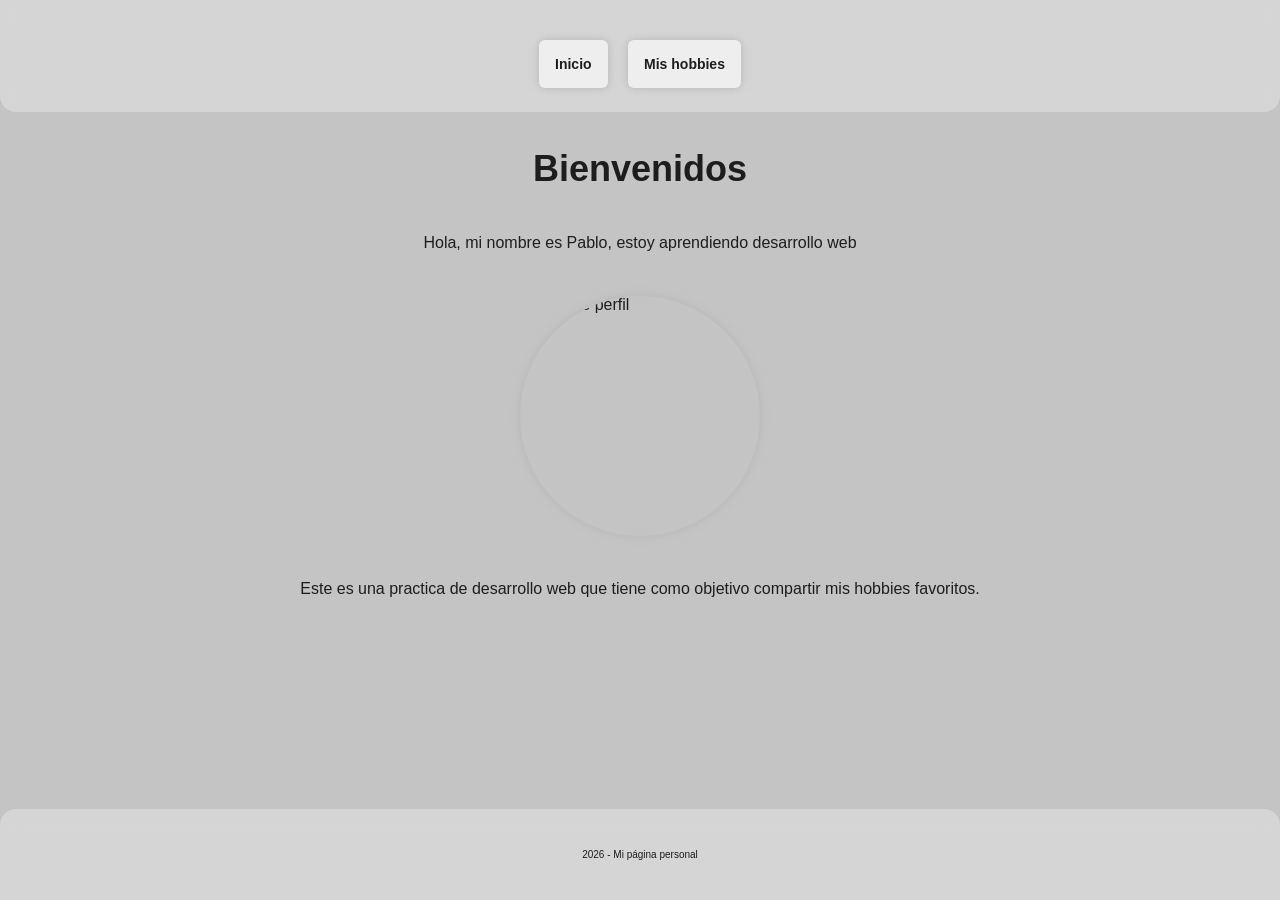
==== index.html @ 86c09490 "Primer commit - proyecto hobbies" ====
<!DOCTYPE html>
<html lang="es">
<head>
    <meta charset="UTF-8">
    <meta name="viewport" content="width=device-width, initial-scale=1.0">
    <title>Sobre mí</title>
    <link rel="stylesheet" href="miestilo.css">
</head>

<body>

<header>

    <nav>
        <a button href="index.html">Inicio</a>
        <a button href="hobbies.html">Mis hobbies</a>
    </nav>

</header>

<main>

    <h1>Bienvenidos</h1>

    <p>Hola, mi nombre es Pablo, estoy aprendiendo desarrollo web</p>

    <img src="img/perfil.jpg" alt="Foto de perfil">

<p>Este es una practica de desarrollo web que tiene como objetivo compartir mis hobbies favoritos.</p>
    
</main>

<footer>
    <p>2026 - Mi página personal</p>
</footer>

</body>
</html>
---- miestilo.css ----
body {
    background-color: #c4c4c4;
    font-family: lato, sans-serif;
    color: #1d1d1d;
    padding: 0px;
    margin: 0px;

    display: flex;
    flex-direction: column;
    min-height: 100vh;
}

header { 
    position:fixed;
    top: 0;
    left: 0;
    width: 100%;
    padding:16px 0;
    z-index: 1000;
    border-radius: 0px 0px 16px 16px;

    /*---El truco del BLUR---*/
    background-color: rgba(218, 218, 218, 0.8);
    backdrop-filter: blur(10px);
    -webkit-backdrop-filter: blur(10px);
}

nav {
    text-align: center;
    margin-top: 16px;
}

nav a {
    display: inline-block;
    text-decoration: none;
    background-color: #eee;
    color: #1d1d1d;
    font-family: lato, sans-serif;
    font-size: 14px;
    font-weight: bold;
    padding: 16px 16px;
    margin: 8px 8px;
    border-radius: 6px;
    box-shadow: 0px 0px 10px #b5b5b5;
    transition: background-color 0.3s ease;
}

nav a:hover {
    background-color: #ddd;
}

main {
    flex: 1;
    padding: 24px;
    margin-top: 100px;
    margin-bottom: 100px;
}



h1 { 
    font-size: 36px;
    text-align: center;
}

h2 {
    font-size: 24px;
    text-align: center;
}

h3 {
    font-size: 20px;
    text-align: center;
}

img {
    display: block;
    margin: 24px auto;
    width: 300px;
    height: auto;
    border-radius: 16px;
}

main > img {
    width: 240px;
    height: 240px;
    border-radius: 50%;
    object-fit: cover;
    box-shadow: 0px 0px 10px #b5b5b5;
}

article {
    background-color: #eee;
    padding: 16px;
    border-radius: 16px;
    margin: 24px auto;
    max-width: 400px;
}

article:hover {
    background-color: #eee;
    transform:translateY(-4px);
    box-shadow: 0px 10px 20px rgb(0, 0, 0, 0.1);
    transition: all 0.3s ease;
}

p {
    font-size: 16px;
    padding: 20px;
    text-align: center;
}

footer {
    position: fixed;
    bottom: 0;
    left: 0;
    width: 100%;
    padding: 10px 0;
    z-index: 1000;
    border-radius: 16px 16px 0px 0px;

    /*---El truco del BLUR---*/
    background-color: rgba(218, 218, 218, 0.8);
    backdrop-filter: blur(10px);
    -webkit-backdrop-filter: blur(10px);
}

footer p{
    font-family: futura, sans-serif;
    font-size: 10px;
    text-align: center;
}
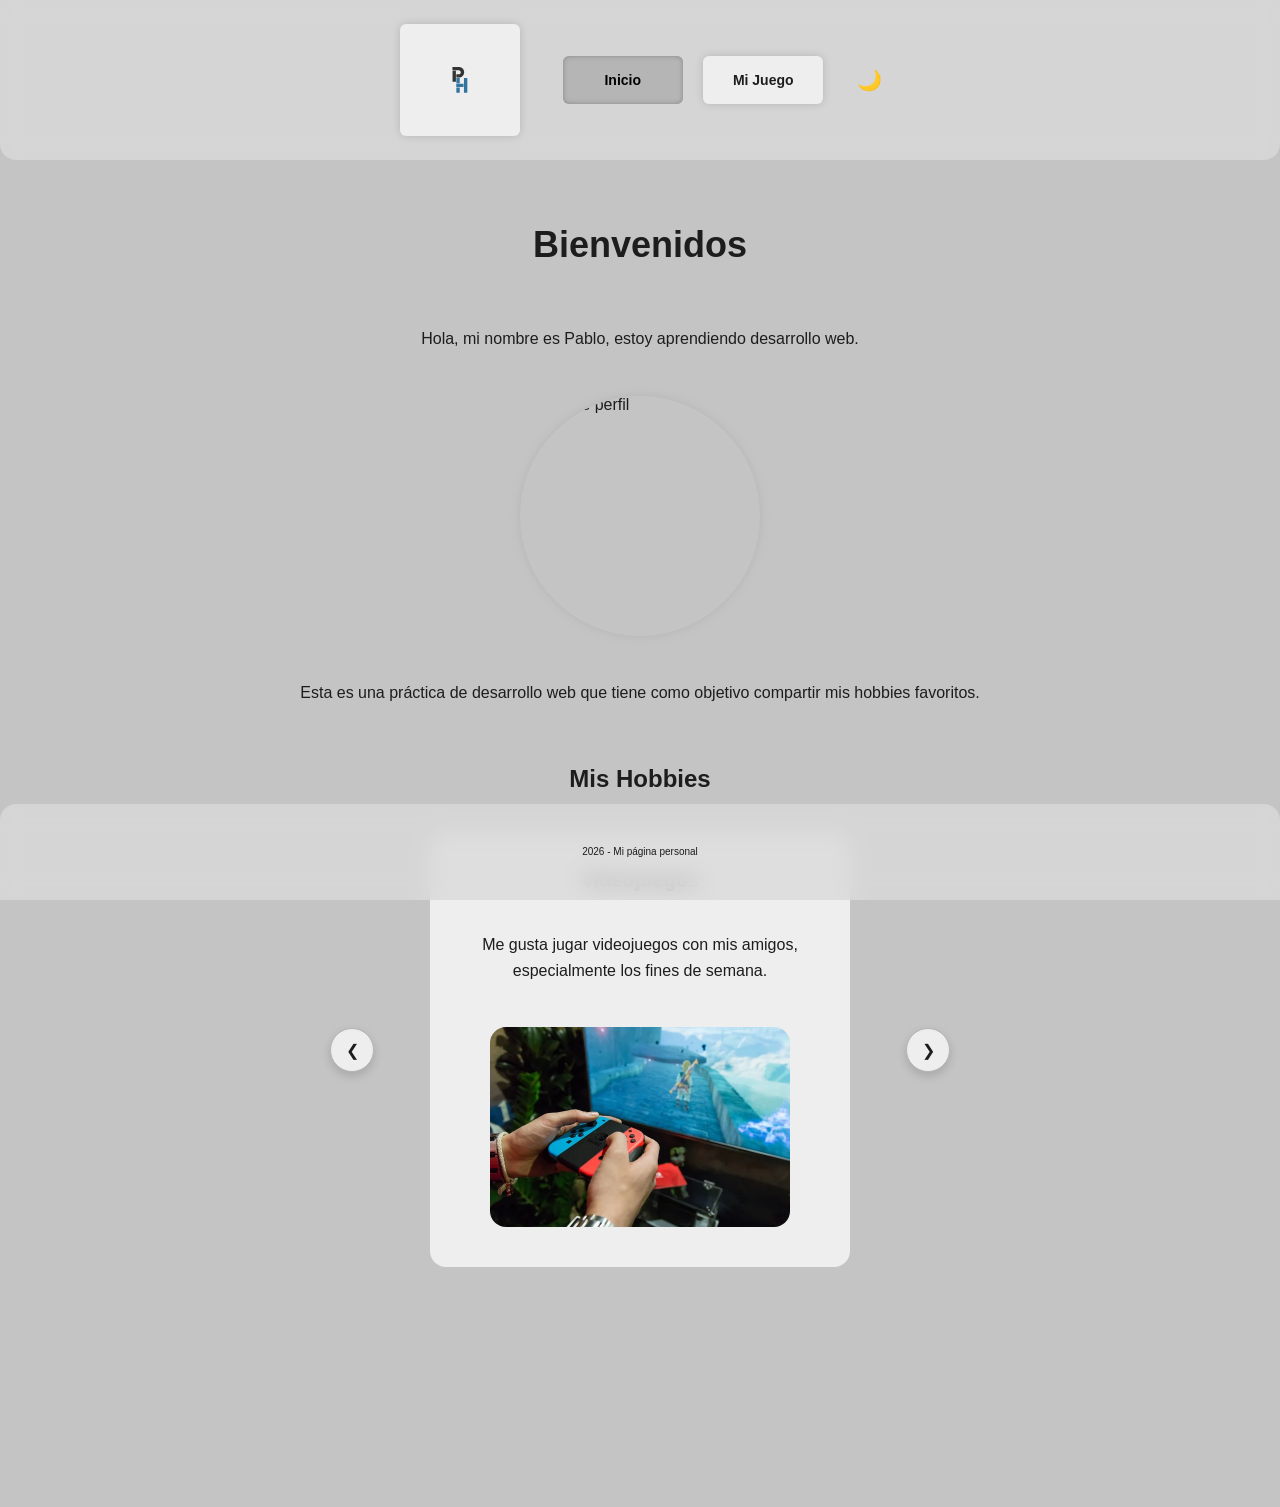
==== commit 33a20f62: "Checkpoint VI" ====
--- a/index.html
+++ b/index.html
@@ -3,36 +3,73 @@
 <head>
     <meta charset="UTF-8">
     <meta name="viewport" content="width=device-width, initial-scale=1.0">
-    <title>Sobre mí</title>
+    <title>Sobre mí - Inicio</title>
     <link rel="stylesheet" href="miestilo.css">
 </head>
 
 <body>
 
 <header>
-
     <nav>
-        <a button href="index.html">Inicio</a>
-        <a button href="hobbies.html">Mis hobbies</a>
+        <a href="index.html" class="logo-enlace">
+            <img src="img/logo.svg" alt="Logo" class="logo-svg">
+        </a>
+        
+        <a class="activo" href="index.html">Inicio</a>
+        <a href="juego.html">Mi Juego</a>
+        <button id="btn-dark-mode" class="btn-toggle">🌙</button>
     </nav>
-
 </header>
 
 <main>
-
     <h1>Bienvenidos</h1>
-
-    <p>Hola, mi nombre es Pablo, estoy aprendiendo desarrollo web</p>
-
+    <p>Hola, mi nombre es Pablo, estoy aprendiendo desarrollo web.</p>
+    
     <img src="img/perfil.jpg" alt="Foto de perfil">
 
-<p>Este es una practica de desarrollo web que tiene como objetivo compartir mis hobbies favoritos.</p>
-    
+    <p>Esta es una práctica de desarrollo web que tiene como objetivo compartir mis hobbies favoritos.</p>
+
+    <section>
+        <h2>Mis Hobbies</h2>
+        
+        <div class="carrusel-container">
+            <button class="carrusel-btn prev" id="prev-btn">&#10094;</button>
+            
+            <div class="carrusel-tracks">
+                <article class="carrusel-item activo">
+                    <h3>Videojuegos</h3>
+                    <p>Me gusta jugar videojuegos con mis amigos, especialmente los fines de semana.</p>
+                    <img src="img/videojuegos.jpg" alt="Control de videojuegos">
+                </article>
+
+                <article class="carrusel-item">
+                    <h3>Ejercicio</h3>
+                    <p>Realizar ejercicio me ayuda a mantenerme activo y despejar mi mente.</p>
+                    <img src="img/ejercicio.jpeg" alt="Ejercicio">
+                </article>
+
+                <article class="carrusel-item">
+                    <h3>Música</h3>
+                    <p>Escucho música mientras trabajo o estudio.</p>
+                    <img src="img/musica.jpg" alt="Banda musical">
+                </article>
+
+                <article class="carrusel-item">
+                    <h3>Series</h3>
+                    <p>Disfruto ver series junto con mi pareja.</p>
+                    <img src="img/series.jpg" alt="Series de televisión">
+                </article>
+            </div>
+
+            <button class="carrusel-btn next" id="next-btn">&#10095;</button>
+        </div>
+    </section>
 </main>
 
 <footer>
     <p>2026 - Mi página personal</p>
 </footer>
 
+<script src="script.js"></script>
 </body>
 </html>
--- a/miestilo.css
+++ b/miestilo.css
@@ -11,15 +11,15 @@
 }
 
 header { 
-    position:fixed;
+    position: fixed;
     top: 0;
     left: 0;
     width: 100%;
-    padding:16px 0;
+    padding: 16px 0;
     z-index: 1000;
     border-radius: 0px 0px 16px 16px;
 
-    /*---El truco del BLUR---*/
+    /*---BLUR---*/
     background-color: rgba(218, 218, 218, 0.8);
     backdrop-filter: blur(10px);
     -webkit-backdrop-filter: blur(10px);
@@ -27,7 +27,6 @@
 
 nav {
     text-align: center;
-    margin-top: 16px;
 }
 
 nav a {
@@ -38,34 +37,46 @@
     font-family: lato, sans-serif;
     font-size: 14px;
     font-weight: bold;
-    padding: 16px 16px;
+    padding: 16px 0px; /* Cambiamos el padding horizontal a 0 porque el ancho ahora lo controla el 'width' */
     margin: 8px 8px;
     border-radius: 6px;
     box-shadow: 0px 0px 10px #b5b5b5;
     transition: background-color 0.3s ease;
+
+    /* --- Truco para que todos tengan el mismo peso --- */
+    width: 120px;       /* Fuerza a que TODOS los botones midan exactamente 120px de ancho */
+    text-align: center; /* Centra el texto horizontalmente dentro del botón */
 }
 
 nav a:hover {
     background-color: #ddd;
 }
 
+nav a.activo {
+    background-color: #b5b5b5;
+    color: #000;
+    box-shadow: inset 0px 0px 5px #888;
+    cursor: default;
+}
+
 main {
     flex: 1;
-    padding: 24px;
+    padding: 100px;
     margin-top: 100px;
     margin-bottom: 100px;
 }
 
-
-
 h1 { 
     font-size: 36px;
     text-align: center;
+    margin-bottom: 40px;
 }
 
 h2 {
     font-size: 24px;
     text-align: center;
+    margin-top: 40px;
+    margin-bottom: 24px;
 }
 
 h3 {
@@ -97,17 +108,11 @@
     max-width: 400px;
 }
 
-article:hover {
-    background-color: #eee;
-    transform:translateY(-4px);
-    box-shadow: 0px 10px 20px rgb(0, 0, 0, 0.1);
-    transition: all 0.3s ease;
-}
-
 p {
     font-size: 16px;
     padding: 20px;
     text-align: center;
+    line-height: 1.6;
 }
 
 footer {
@@ -119,14 +124,174 @@
     z-index: 1000;
     border-radius: 16px 16px 0px 0px;
 
-    /*---El truco del BLUR---*/
+    /*---BLUR---*/
     background-color: rgba(218, 218, 218, 0.8);
     backdrop-filter: blur(10px);
     -webkit-backdrop-filter: blur(10px);
 }
 
-footer p{
+footer p {
     font-family: futura, sans-serif;
     font-size: 10px;
     text-align: center;
+}
+
+/* --- ESTILOS PARA EL LOGO SVG --- */
+.logo-enlace {
+    margin-right: 30px;
+    vertical-align: middle;
+    display: inline-block;
+}
+
+.logo-svg {
+    height: 32px;
+    width: auto;
+    display: block;
+    transition: transform 0.2s ease;
+}
+
+.logo-enlace:hover .logo-svg {
+    transform: scale(1.05);
+}
+
+/* ---BOTÓN DE MODO OSCURO --- */
+.btn-toggle {
+    background: none;
+    border: none;
+    font-size: 20px;
+    cursor: pointer;
+    margin-left: 15px;
+    transition: transform 0.2s;
+}
+
+.btn-toggle:hover {
+    transform: scale(1.2);
+}
+
+nav a, .btn-toggle {
+    vertical-align: middle;
+}
+
+/* ---CARRUSEL--- */
+.carrusel-container {
+    position: relative;
+    max-width: 420px;
+    margin: 40px auto;
+    display: flex;
+    align-items: center;
+    justify-content: center;
+}
+
+.carrusel-tracks {
+    display: flex;
+    overflow: hidden;
+}
+
+.carrusel-tracks article {
+    margin: 0 auto;
+}
+
+.carrusel-item {
+    display: none; 
+    width: 100%;
+    animation: aparecerHobby 0.4s ease-in-out;
+}
+
+.carrusel-item.activo {
+    display: block;
+}
+
+/* --- ESTILO DE BOTONES REDONDOS --- */
+.carrusel-btn {
+    position: absolute;
+    
+    /* Dimensiones círculo perfecto */
+    width: 44px;
+    height: 44px;
+    border-radius: 50%;
+    
+    /* Centrado de la flecha interior */
+    display: flex;
+    align-items: center;
+    justify-content: center;
+    
+    /* Colores y bordes */
+    background-color: #eee;
+    color: #1d1d1d;
+    border: 1px solid #b5b5b5;
+    font-size: 16px;
+    cursor: pointer;
+    z-index: 10;
+    user-select: none;
+    
+    /* Sombra suave */
+    box-shadow: 0px 4px 10px rgba(0, 0, 0, 0.15);
+    transition: all 0.2s ease;
+}
+
+/* Hover */
+.carrusel-btn:hover {
+    background-color: #ddd;
+    transform: scale(1.1); /* Se agranda un poquito de forma fluida */
+    box-shadow: 0px 6px 14px rgba(0, 0, 0, 0.2);
+}
+
+.prev { left: -100px; }
+.next { right: -100px; }
+
+/* --- BOTONES PARA MODO OSCURO --- */
+body.dark-mode .carrusel-btn {
+    background-color: #2a2a2a;
+    color: #e0e0e0;
+    border: 1px solid #444;
+    box-shadow: 0px 4px 10px rgba(0, 0, 0, 0.5);
+}
+
+body.dark-mode .carrusel-btn:hover {
+    background-color: #3a3a3a;
+    color: #fff;
+}
+
+@keyframes aparecerHobby {
+    from { opacity: 0; transform: scale(0.98); }
+    to { opacity: 1; transform: scale(1); }
+}
+
+body.dark-mode .carrusel-btn {
+    background-color: rgba(255, 255, 255, 0.2);
+    color: white;
+}
+body.dark-mode .carrusel-btn:hover {
+    background-color: rgba(255, 255, 255, 0.4);
+}
+
+/* --- MODO OSCURO GLOBAL (.dark-mode) --- */
+body.dark-mode {
+    background-color: #121212;
+    color: #e0e0e0;
+}
+
+body.dark-mode header, body.dark-mode footer {
+    background-color: rgba(30, 30, 30, 0.8);
+}
+
+body.dark-mode nav a {
+    background-color: #2a2a2a;
+    color: #e0e0e0;
+    box-shadow: 0px 0px 10px #050505;
+}
+
+body.dark-mode nav a:hover {
+    background-color: #3a3a3a;
+}
+
+body.dark-mode nav a.activo {
+    background-color: #555;
+    color: #fff;
+    box-shadow: inset 0px 0px 5px #000;
+}
+
+body.dark-mode article {
+    background-color: #1e1e1e;
+    color: #e0e0e0;
 }
